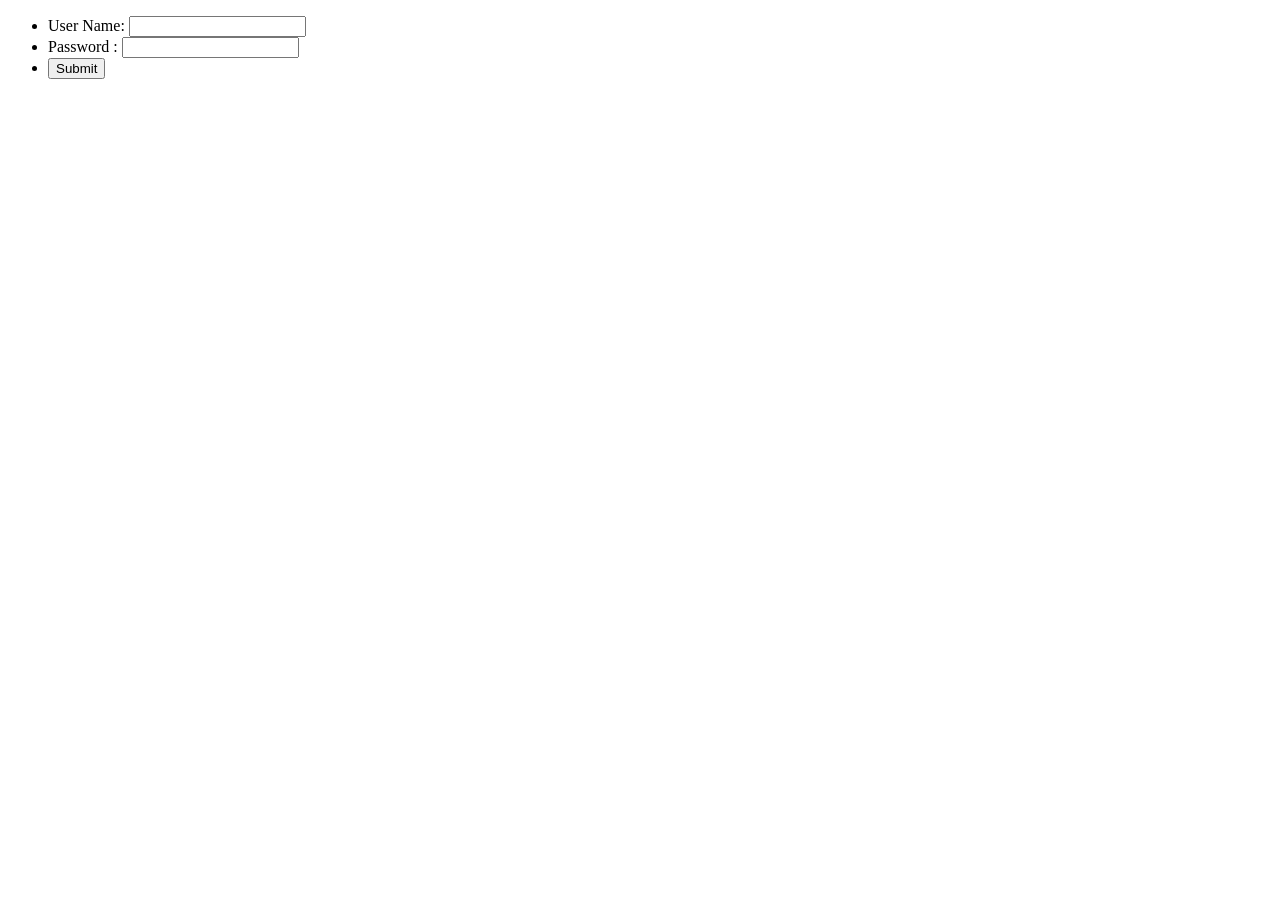
==== index.html @ 1e77c276 "added form" ====
<!doctype html>
<html lang="en">
  <head>
    <meta charset="UTF-8" />
    <meta name="viewport" content="width=device-width, initial-scale=1.0" />
    <title>Everest</title>
  </head>
  <body>
    <form action="">
      <div id="login">
        <ul>
          <li>
            <label for="userName">User Name:</label>
            <input id="userName" name="userName" type="text" />
          </li>
          <li>
            <label for="Password">Password :</label>
            <input type="password" id="password" name="password" />
          </li>
          <li><input type="submit" id="sub" /></li>
        </ul>
      </div>
    </form>
  </body>
</html>
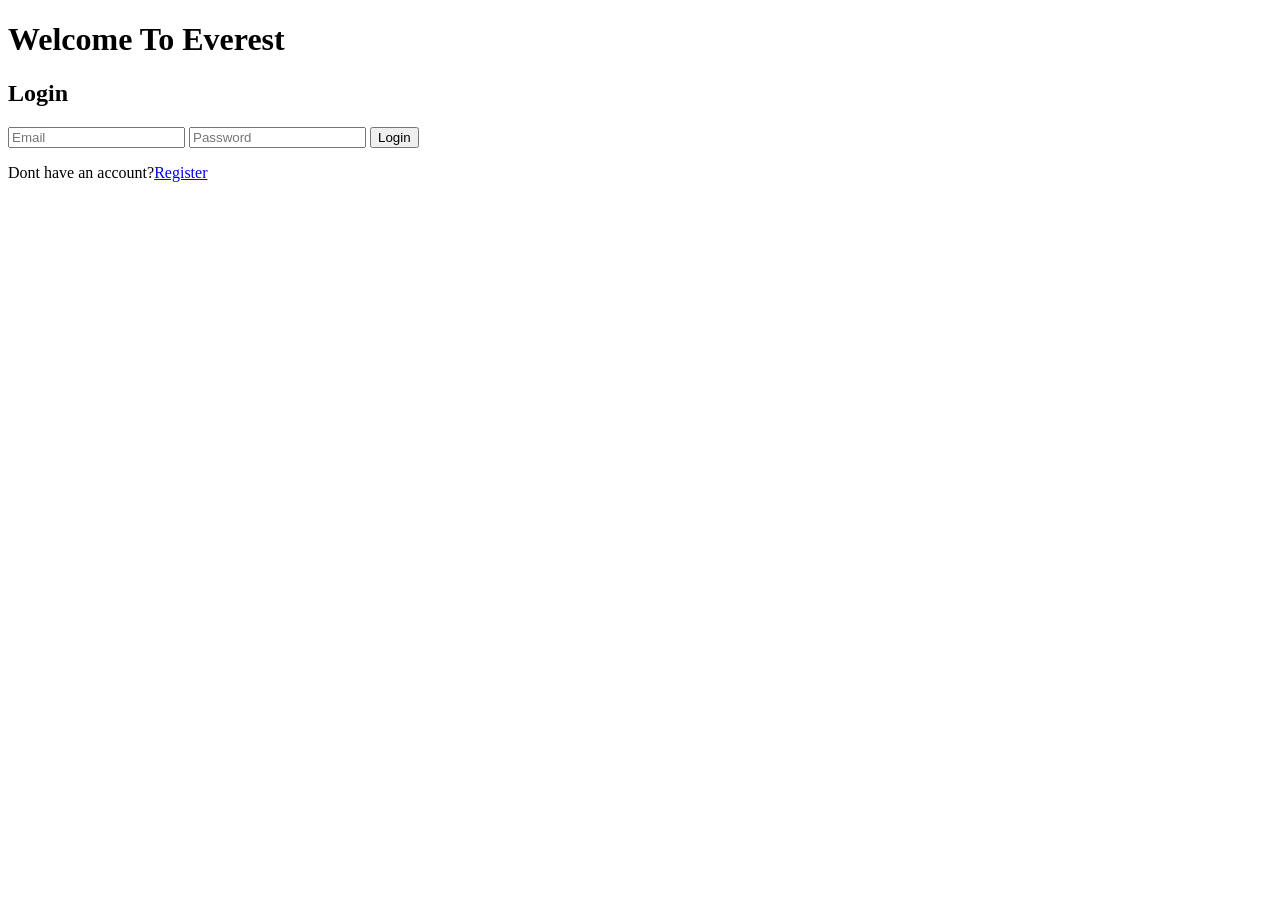
==== commit 1729eea3: "changed html for login and added *{}" ====
--- a/index.html
+++ b/index.html
@@ -6,20 +6,22 @@
     <title>Everest</title>
   </head>
   <body>
-    <form action="">
-      <div id="login">
-        <ul>
-          <li>
-            <label for="userName">User Name:</label>
-            <input id="userName" name="userName" type="text" />
-          </li>
-          <li>
-            <label for="Password">Password :</label>
-            <input type="password" id="password" name="password" />
-          </li>
-          <li><input type="submit" id="sub" /></li>
-        </ul>
+    <h1>Welcome To Everest</h1>
+    <div class="container">
+      <div id="login" class="form-box">
+        <form action="">
+          <h2>Login</h2>
+          <input type="email" name="email" placeholder="Email" required />
+          <input
+            type="password"
+            name="password"
+            placeholder="Password"
+            required
+          />
+          <button type="submit" name="login">Login</button>
+          <p>Dont have an account?<a href="#">Register</a></p>
+        </form>
       </div>
-    </form>
+    </div>
   </body>
 </html>
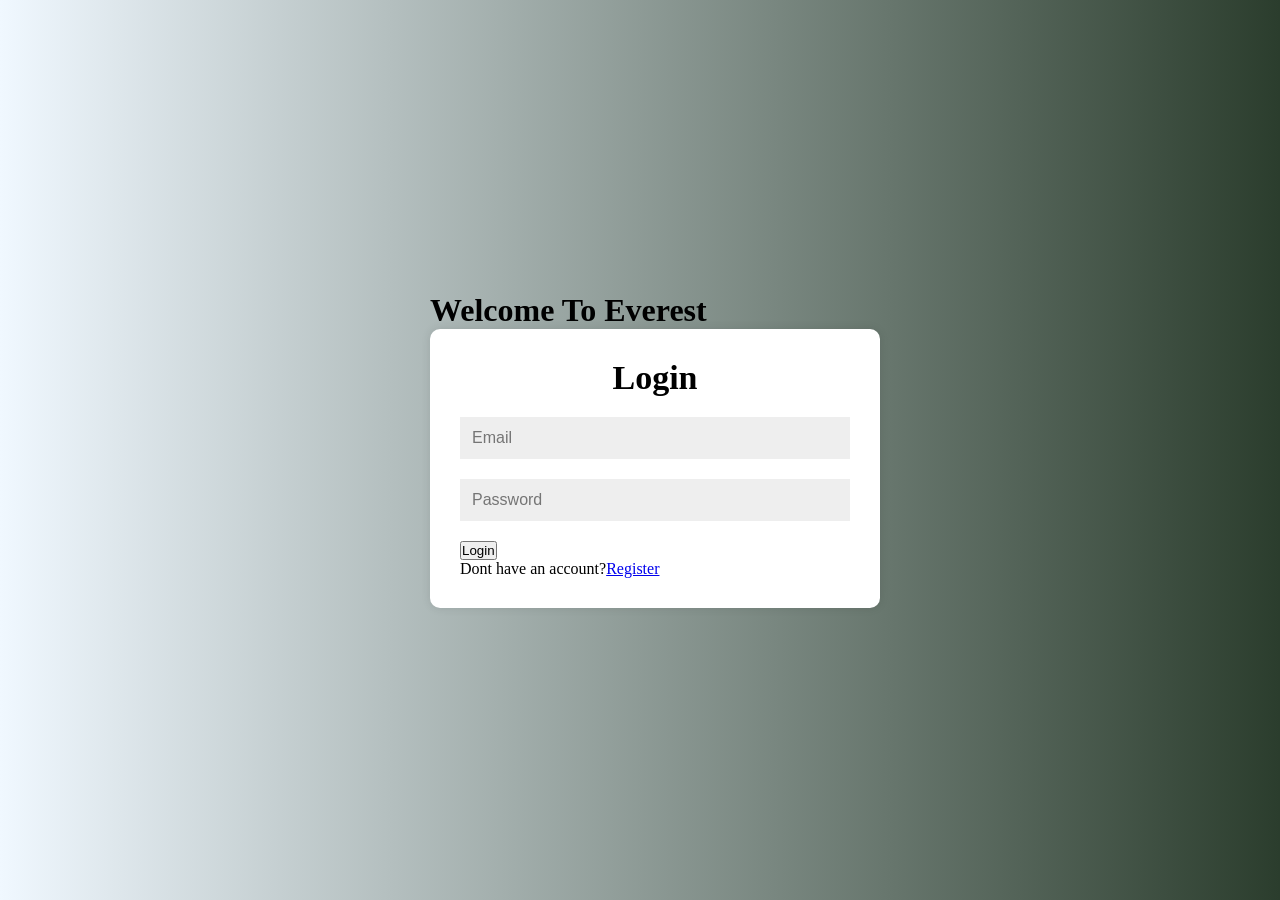
==== commit d6d1a9f5: "added input-look and other css stuff" ====
--- a/index.html
+++ b/index.html
@@ -4,15 +4,28 @@
     <meta charset="UTF-8" />
     <meta name="viewport" content="width=device-width, initial-scale=1.0" />
     <title>Everest</title>
+    <link rel="stylesheet" href="style.css" />
   </head>
   <body>
-    <h1>Welcome To Everest</h1>
+    <!-- Start of Nav Bar -->
+    <div class="container"></div>
+    <!-- End of Nav Bar -->
+    <!-- Start of Login -->
     <div class="container">
+      <h1>Welcome To Everest</h1>
       <div id="login" class="form-box">
         <form action="">
-          <h2>Login</h2>
-          <input type="email" name="email" placeholder="Email" required />
+          <h2 id="login-h2">Login</h2>
           <input
+            class="input-look"
+            type="email"
+            name="email"
+            placeholder="Email"
+            required
+          />
+
+          <input
+            class="input-look"
             type="password"
             name="password"
             placeholder="Password"
@@ -23,5 +36,8 @@
         </form>
       </div>
     </div>
+    <!-- End of Login -->
+    <!-- Start Of footing  -->
+    <!-- End of Footing -->
   </body>
 </html>
--- a/style.css
+++ b/style.css
@@ -0,0 +1,45 @@
+/* ensuring a constintent predictable layout */
+* {
+  margin: 0;
+  padding: 0;
+  box-sizing: border-box;
+}
+
+body {
+  display: flex;
+  justify-content: center;
+  align-items: center;
+  min-height: 100vh;
+  background: linear-gradient(to right, #f0f8ff, #2b3d2d);
+  color: rgb(24, 31, 25) d;
+}
+
+.container {
+  margin: 0 15px;
+}
+
+.form-box {
+  width: 100%;
+  max-width: 450px;
+  padding: 30px;
+  background: rgb(255, 255, 255);
+  box-shadow: 0 0 10px rgb(0, 0, 0, 0.1);
+  border-radius: 10px;
+}
+
+#login-h2 {
+  font-size: 34px;
+  text-align: center;
+  margin-bottom: 20px;
+}
+
+.input-look {
+  width: 100%;
+  padding: 12px;
+  background: #eee;
+  border: none;
+  outline: none;
+  font-size: 16px;
+  color: #333;
+  margin-bottom: 20px;
+}
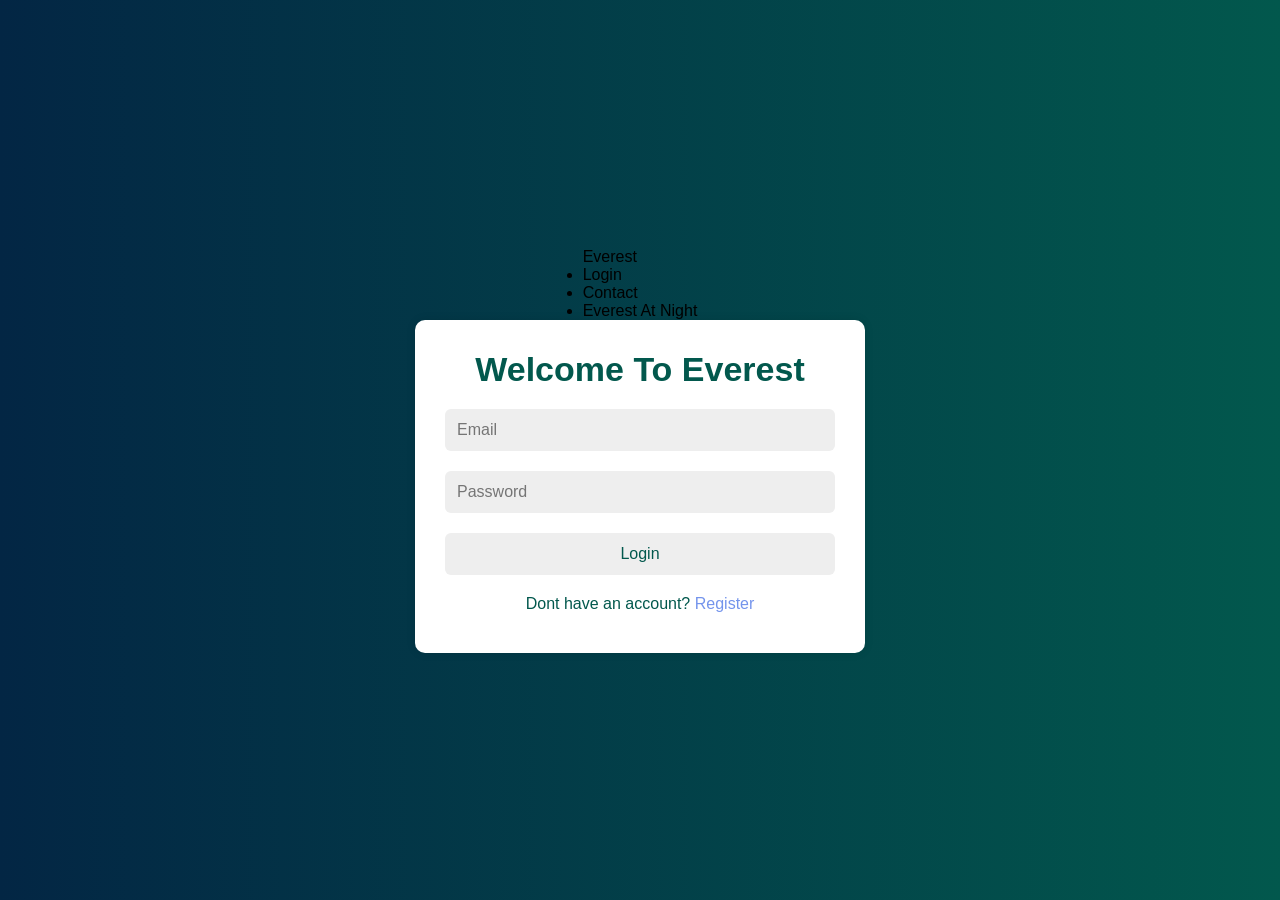
==== commit ffb2bec9: "finished login Form , and added nav in html" ====
--- a/index.html
+++ b/index.html
@@ -8,14 +8,20 @@
   </head>
   <body>
     <!-- Start of Nav Bar -->
-    <div class="container"></div>
+    <div>
+      <p>Everest</p>
+      <ul>
+        <li>Login</li>
+        <li>Contact</li>
+        <li>Everest At Night</li>
+      </ul>
+    </div>
     <!-- End of Nav Bar -->
     <!-- Start of Login -->
     <div class="container">
-      <h1>Welcome To Everest</h1>
       <div id="login" class="form-box">
         <form action="">
-          <h2 id="login-h2">Login</h2>
+          <h2 id="login-h2">Welcome To Everest</h2>
           <input
             class="input-look"
             type="email"
@@ -31,8 +37,12 @@
             placeholder="Password"
             required
           />
-          <button type="submit" name="login">Login</button>
-          <p>Dont have an account?<a href="#">Register</a></p>
+          <button class="input-look" id="login-btn" type="submit" name="login">
+            Login
+          </button>
+          <p id="p-register">
+            Dont have an account? <a id="a-register" href="#">Register</a>
+          </p>
         </form>
       </div>
     </div>
--- a/style.css
+++ b/style.css
@@ -6,14 +6,20 @@
 }
 
 body {
+  font-family: sans-serif;
   display: flex;
   justify-content: center;
+  flex-direction: column;
   align-items: center;
   min-height: 100vh;
-  background: linear-gradient(to right, #f0f8ff, #2b3d2d);
+  background: linear-gradient(to right, #032644, #02584d);
   color: rgb(24, 31, 25) d;
 }
 
+/* Start of Nav */
+
+/* End of Nav  */
+/*Start Form Login */
 .container {
   margin: 0 15px;
 }
@@ -31,6 +37,7 @@
   font-size: 34px;
   text-align: center;
   margin-bottom: 20px;
+  color: #02584d;
 }
 
 .input-look {
@@ -42,4 +49,36 @@
   font-size: 16px;
   color: #333;
   margin-bottom: 20px;
+  border-radius: 6px;
 }
+
+#login-btn {
+  background: #eee;
+  cursor: pointer;
+  transition: 0.5s;
+  color: #02584d;
+}
+
+#login-btn:hover {
+  background: #17645b;
+  color: white;
+}
+
+#p-register {
+  text-align: center;
+  font-size: 14-5px;
+  margin-bottom: 10px;
+  color: #02584d;
+}
+
+#a-register {
+  text-decoration: none;
+  color: #7494ec;
+  transition: 0.5s;
+}
+
+#a-register:hover {
+  text-decoration: underline;
+  font-size: 17px;
+}
+/* End Form Login */
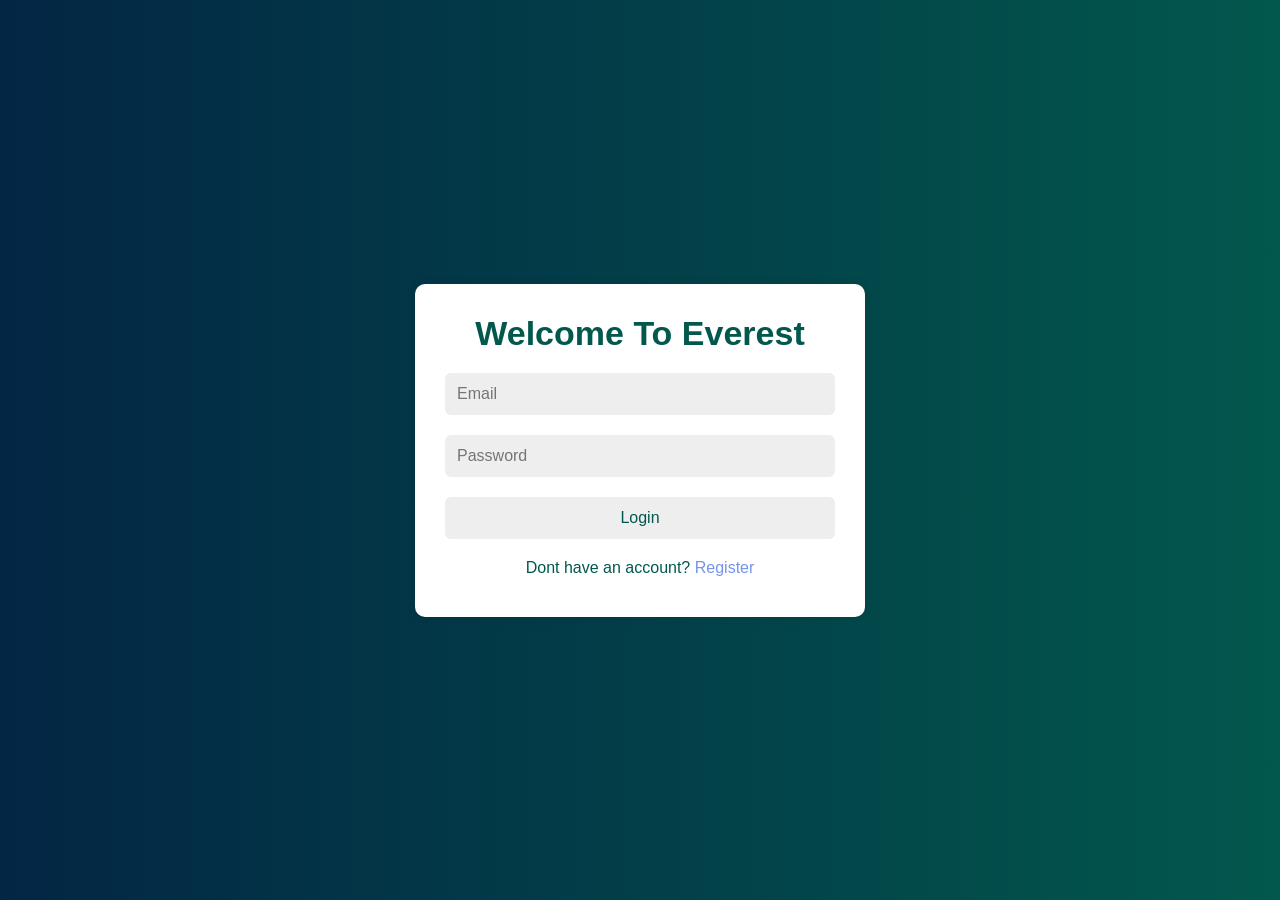
==== commit 578a3806: "Removed Nav and centered login form" ====
--- a/index.html
+++ b/index.html
@@ -7,43 +7,40 @@
     <link rel="stylesheet" href="style.css" />
   </head>
   <body>
-    <!-- Start of Nav Bar -->
-    <div>
-      <p>Everest</p>
-      <ul>
-        <li>Login</li>
-        <li>Contact</li>
-        <li>Everest At Night</li>
-      </ul>
-    </div>
-    <!-- End of Nav Bar -->
-    <!-- Start of Login -->
-    <div class="container">
-      <div id="login" class="form-box">
-        <form action="">
-          <h2 id="login-h2">Welcome To Everest</h2>
-          <input
-            class="input-look"
-            type="email"
-            name="email"
-            placeholder="Email"
-            required
-          />
+    <div id="login-container">
+      <!-- Start of Login -->
+      <div class="container">
+        <div id="login" class="form-box">
+          <form action="">
+            <h2 id="login-h2">Welcome To Everest</h2>
+            <input
+              class="input-look"
+              type="email"
+              name="email"
+              placeholder="Email"
+              required
+            />
 
-          <input
-            class="input-look"
-            type="password"
-            name="password"
-            placeholder="Password"
-            required
-          />
-          <button class="input-look" id="login-btn" type="submit" name="login">
-            Login
-          </button>
-          <p id="p-register">
-            Dont have an account? <a id="a-register" href="#">Register</a>
-          </p>
-        </form>
+            <input
+              class="input-look"
+              type="password"
+              name="password"
+              placeholder="Password"
+              required
+            />
+            <button
+              class="input-look"
+              id="login-btn"
+              type="submit"
+              name="login"
+            >
+              Login
+            </button>
+            <p id="p-register">
+              Dont have an account? <a id="a-register" href="#">Register</a>
+            </p>
+          </form>
+        </div>
       </div>
     </div>
     <!-- End of Login -->
--- a/style.css
+++ b/style.css
@@ -5,20 +5,17 @@
   box-sizing: border-box;
 }
 
-body {
+#login-container {
   font-family: sans-serif;
   display: flex;
+  flex-direction: column;
   justify-content: center;
-  flex-direction: column;
   align-items: center;
-  min-height: 100vh;
+  height: 100vh;
   background: linear-gradient(to right, #032644, #02584d);
   color: rgb(24, 31, 25) d;
 }
 
-/* Start of Nav */
-
-/* End of Nav  */
 /*Start Form Login */
 .container {
   margin: 0 15px;
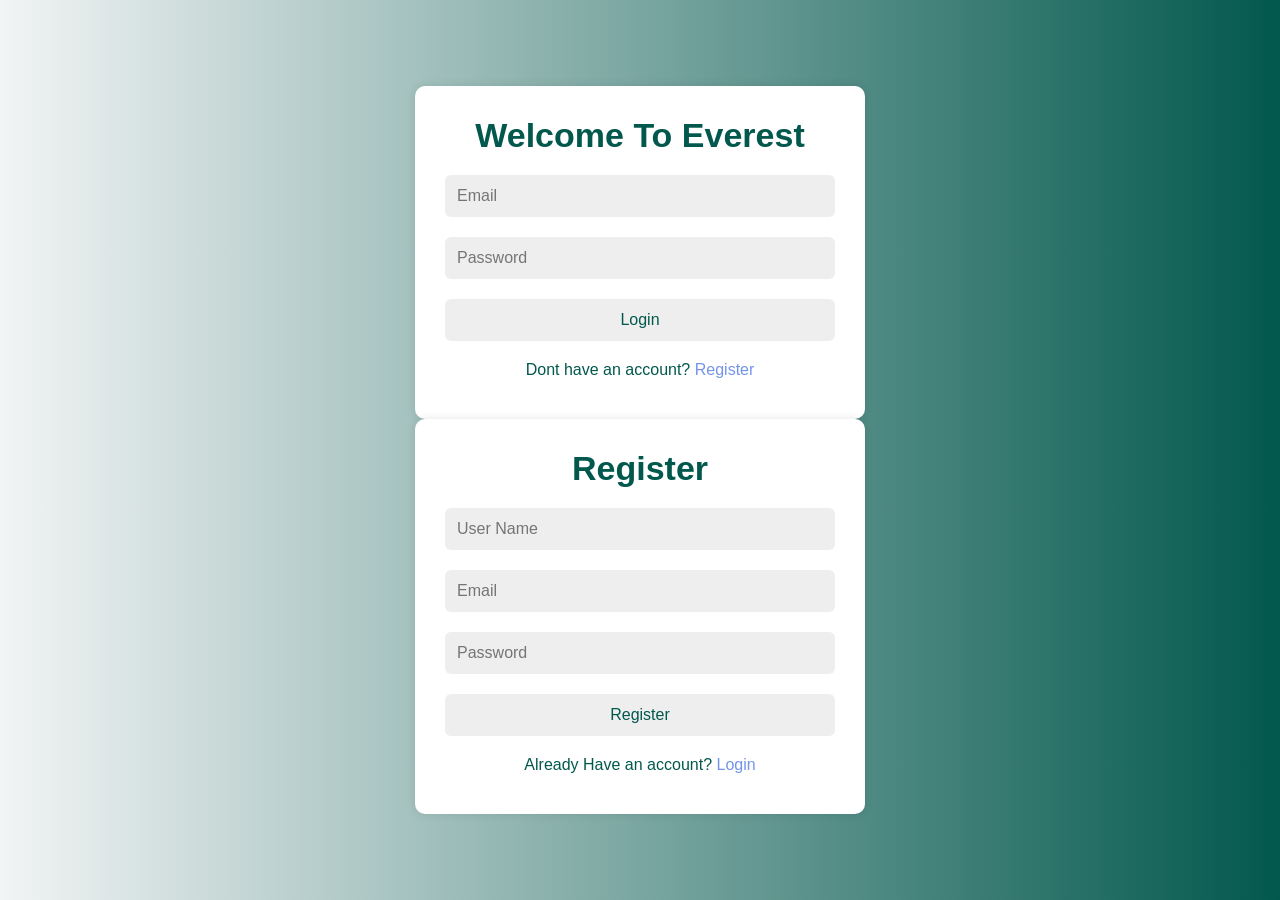
==== commit d244ae11: "added register box" ====
--- a/index.html
+++ b/index.html
@@ -7,43 +7,81 @@
     <link rel="stylesheet" href="style.css" />
   </head>
   <body>
-    <div id="login-container">
-      <!-- Start of Login -->
-      <div class="container">
-        <div id="login" class="form-box">
-          <form action="">
-            <h2 id="login-h2">Welcome To Everest</h2>
-            <input
-              class="input-look"
-              type="email"
-              name="email"
-              placeholder="Email"
-              required
-            />
+    <!-- Start of Login -->
 
-            <input
-              class="input-look"
-              type="password"
-              name="password"
-              placeholder="Password"
-              required
-            />
-            <button
-              class="input-look"
-              id="login-btn"
-              type="submit"
-              name="login"
-            >
-              Login
-            </button>
-            <p id="p-register">
-              Dont have an account? <a id="a-register" href="#">Register</a>
-            </p>
-          </form>
-        </div>
+    <div id="container">
+      <div id="login" class="form-box">
+        <form action="">
+          <h2 id="login-h2">Welcome To Everest</h2>
+          <input
+            class="input-look"
+            type="email"
+            name="email"
+            placeholder="Email"
+            required
+          />
+
+          <input
+            class="input-look"
+            type="password"
+            name="password"
+            placeholder="Password"
+            required
+          />
+          <button class="input-look" id="login-btn" type="submit" name="login">
+            Login
+          </button>
+          <p id="p-register">
+            Dont have an account? <a id="a-register" href="#">Register</a>
+          </p>
+        </form>
       </div>
     </div>
+
     <!-- End of Login -->
+    <!-- Start of Register  -->
+    <div id="container">
+      <div id="register" class="form-box">
+        <form action="">
+          <h2 id="login-h2">Register</h2>
+          <input
+            class="input-look"
+            type="text"
+            name="user-ame"
+            placeholder="User Name"
+            required
+          />
+          <input
+            class="input-look"
+            type="email"
+            name="email"
+            placeholder="Email"
+            required
+          />
+
+          <input
+            class="input-look"
+            type="password"
+            name="password"
+            placeholder="Password"
+            required
+          />
+          <button
+            class="input-look"
+            id="register-btn"
+            type="submit"
+            name="register"
+          >
+            Register
+          </button>
+          <p id="p-register">
+            Already Have an account? <a id="a-register" href="#">Login</a>
+          </p>
+        </form>
+      </div>
+    </div>
+
+    <!-- End of Register  -->
     <!-- Start Of footing  -->
     <!-- End of Footing -->
   </body>
--- a/style.css
+++ b/style.css
@@ -5,19 +5,19 @@
   box-sizing: border-box;
 }
 
-#login-container {
+body {
   font-family: sans-serif;
   display: flex;
   flex-direction: column;
   justify-content: center;
   align-items: center;
   height: 100vh;
-  background: linear-gradient(to right, #032644, #02584d);
+  background: linear-gradient(to right, #f2f4f5, #02584d);
   color: rgb(24, 31, 25) d;
 }
 
 /*Start Form Login */
-.container {
+.-login-container {
   margin: 0 15px;
 }
 
@@ -76,6 +76,17 @@
 
 #a-register:hover {
   text-decoration: underline;
-  font-size: 17px;
 }
 /* End Form Login */
+
+#register-btn {
+  background: #eee;
+  cursor: pointer;
+  transition: 0.5s;
+  color: #02584d;
+}
+
+#register-btn:hover {
+  background: #17645b;
+  color: white;
+}
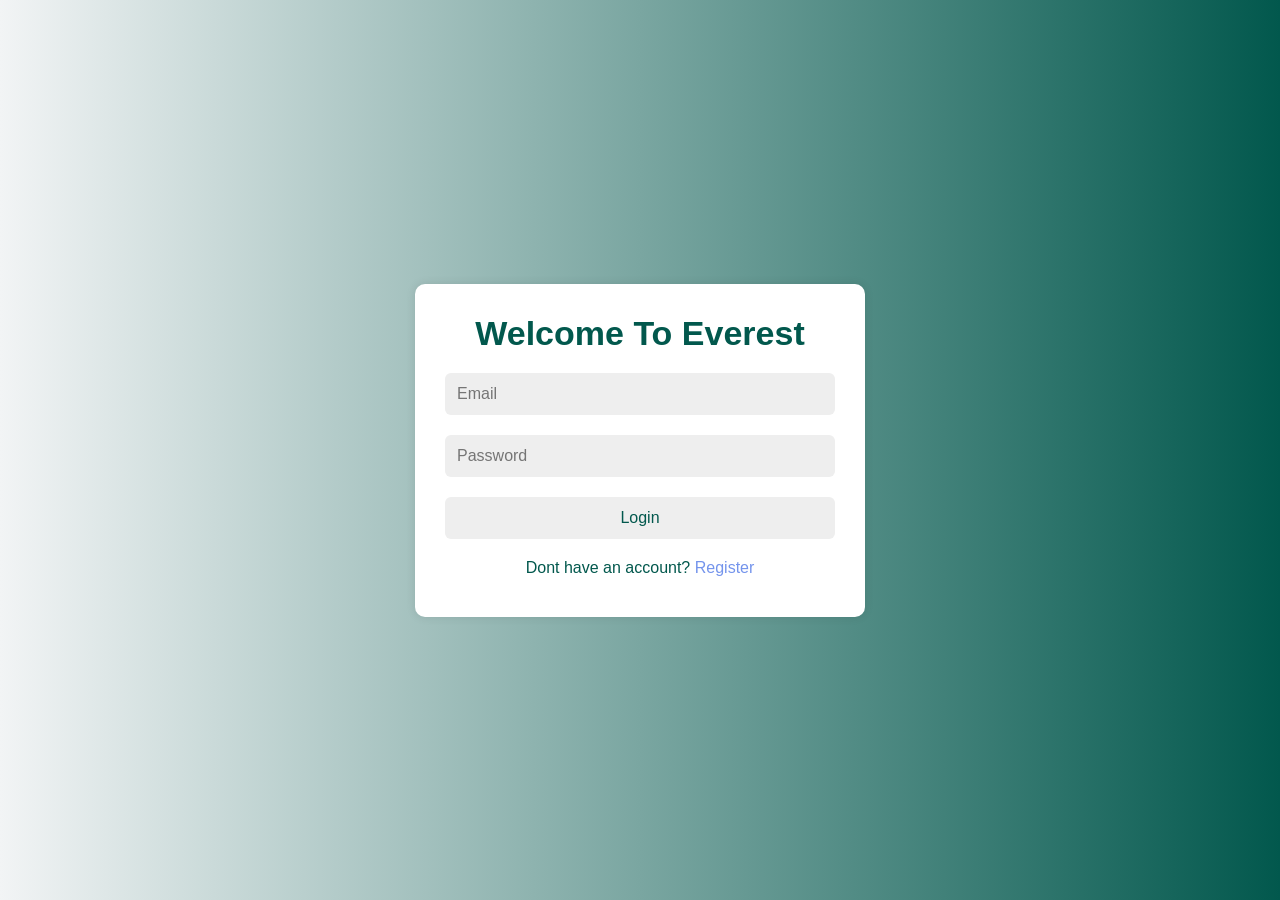
==== commit e47414d8: "we added java script" ====
--- a/index.html
+++ b/index.html
@@ -10,7 +10,7 @@
     <!-- Start of Login -->
 
     <div id="container">
-      <div id="login" class="form-box">
+      <div id="login" class="form-box active">
         <form action="">
           <h2 id="login-h2">Welcome To Everest</h2>
           <input
@@ -84,5 +84,7 @@
     <!-- End of Register  -->
     <!-- Start Of footing  -->
     <!-- End of Footing -->
+
+    <script src="script.js"></script>
   </body>
 </html>
--- a/style.css
+++ b/style.css
@@ -28,8 +28,12 @@
   background: rgb(255, 255, 255);
   box-shadow: 0 0 10px rgb(0, 0, 0, 0.1);
   border-radius: 10px;
+  display: none; /* hides form from screen and doesnt take space - we will add an active class to login so can work */
 }
 
+.form-box.active {
+  display: block;
+}
 #login-h2 {
   font-size: 34px;
   text-align: center;
